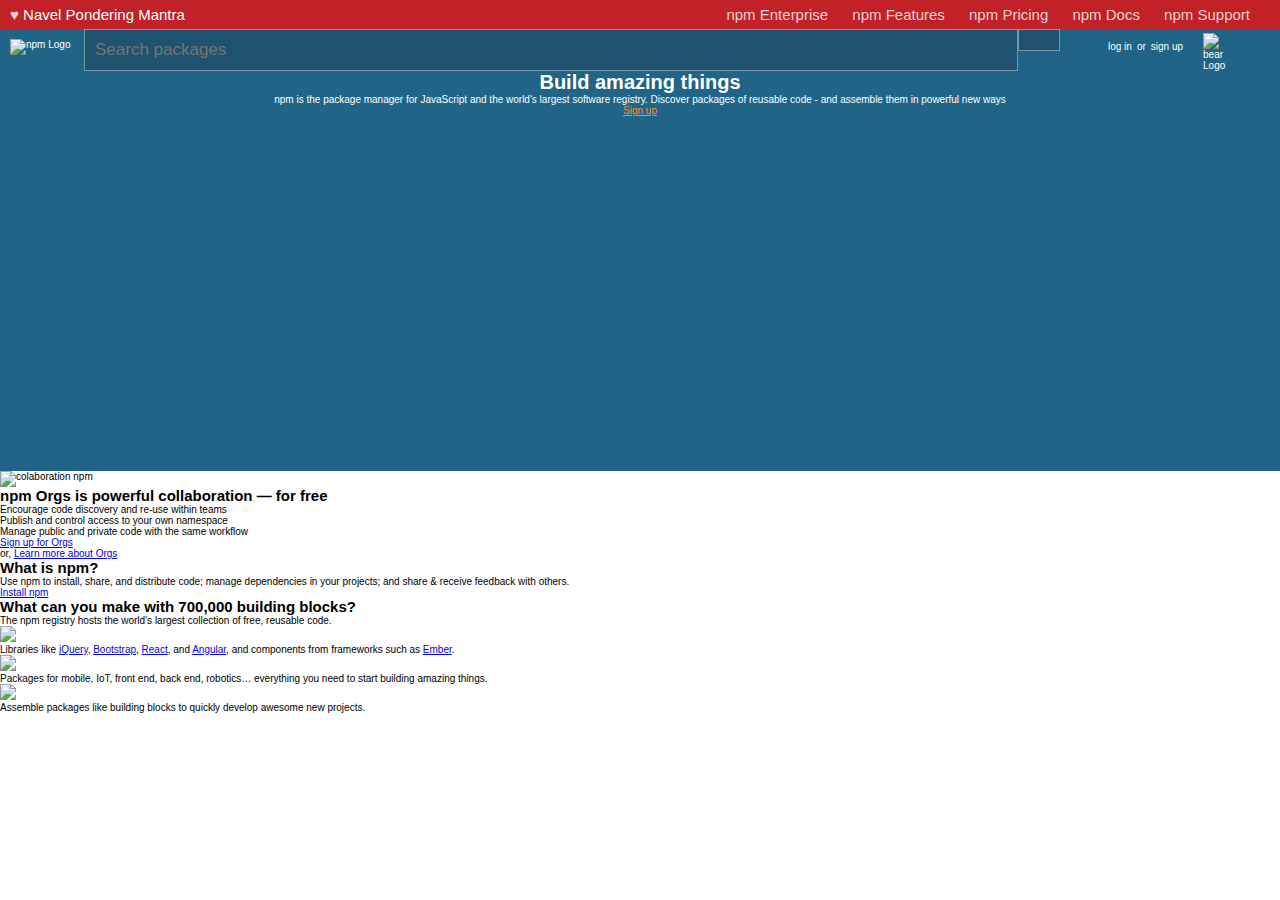
==== index.html @ 087a2a92 "First commit. Structure of html and css of header and nav-bar is finished" ====
<!DOCTYPE html>
<html lang="en">
<head>
  <meta charset="UTF-8">
  <meta name="viewport" content="width=device-width, initial-scale=1.0">
  <meta http-equiv="X-UA-Compatible" content="ie=edge">
  <link rel="stylesheet" href="https://use.fontawesome.com/releases/v5.3.1/css/all.css" integrity="sha384-mzrmE5qonljUremFsqc01SB46JvROS7bZs3IO2EmfFsd15uHvIt+Y8vEf7N7fWAU" crossorigin="anonymous">
  <link rel="stylesheet" type="text/css" href="styles.css">
  <title>npm</title>
</head>
<body>

  <nav>
    <div class="nav-left clearfix">
      <a class="heart" href="#">♥︎</a>
      <span class="acronym">Navel Pondering Mantra</span>
    </div>
    <ul class="nav-right">
      <li><a href="#">npm Enterprise</a></li>
      <li><a href="#">npm Features</a></li>
      <li><a href="#">npm Pricing</a></li>
      <li><a href="#">npm Docs</a></li>
      <li><a href="#">npm Support</a></li>
    </ul>
  </nav>


  <header>

  <div class="top-header">
    <img src="Images/npm-logo.png" alt="npm Logo">
    <div class="search-box">
      <input type="text" name:"search" placeholder="Search packages">
      <a href="#"><i class="fas fa-search"></i></a>
    </div>
    <div class="top-header-link"> 
      <a href="#">log in</a><p>or</p><a href="#">sign up</a></a>
    </div>
    <img class="small-logo" src="Images/bear-logo.png" alt="bear Logo">
  </div>

  <div class="mid-header clearfix">
    <div class="img-background"></div>

    <h1>Build amazing things</h1>
    <p>npm is the package manager for JavaScript and the world's largest software registry. Discover packages of reusable code - and assemble them in powerful new ways</p>
    <a href="#">Sign up</a>
  </div>
  </header>

<section id="collaboration">
  <img src="Images/collaboration.svg" alt="colaboration npm" width="100%">
  <h2>npm Orgs is powerful collaboration — for free</h2>
  <ul>
    <li>Encourage code discovery and re-use within teams</li>
    <li>Publish and control access to your own namespace</li>
    <li>Manage public and private code with the same workflow</li>
  </ul>
  <a href="#">Sign up for Orgs</a>
  <p>or, <a href="#">Learn more about Orgs</a></p>
</section>

<section id="about">
    <h2>What is npm?</h2>
    <p>Use npm to install, share, and distribute code; manage dependencies in your projects; and share & receive feedback with others.</p>
    <a href="#">Install npm</a>
</section>

<section id="functions">
    <h2>What can you make with 700,000 building blocks?</h2>
    <p>The npm registry hosts the world’s largest collection of free, reusable code.</p>
    <article class="find">
      <img src="Images/binoculars.svg">
      <p>Libraries like <a href="#">jQuery</a>, <a href="#">Bootstrap</a>, <a href="#">React</a>, and <a href="#">Angular</a>, and components from frameworks such as <a href="#">Ember</a>.</p>
    </article>
    <article class="discover">
        <img src="Images/mountain-flag.svg">
        <p>Packages for mobile, IoT, front end, back end, robotics… everything you need to start building amazing things.</p>
    </article>
    <article class="build">
        <img src="Images/backpack.svg">
        <p>Assemble packages like building blocks to quickly develop awesome new projects.</p>
    </article>
</section>


</body>
</html>
---- styles.css ----
*{
  margin: 0;
  padding: 0;
}

body {
  font-family: Helvetica;
  font-size: 10px;
}

.clearfix {
  clear: both;
}

nav {
  background-color: #C12127;
  color: white;
  font-size: 1.5em;
  width: 100%;
  padding: 6px 0;;

}

nav a {
  text-decoration: none;
  color: rgba(255,255,255,0.8);

}
.nav-right {
  float: right;
  padding: 0;
  margin: 0 20px 0 0;

}

.nav-right li {
  display: inline-block;
  margin: 0 10px;

}

.nav-left {
  display: inline-block;
  padding-left: 10px;
}

header {
  background-color: rgb(32, 101, 136);
  color: white;
}

.top-header {
width: 100%;
overflow: hidden;
height: 42px;
}

.top-header-link {
  float: left;
  text-align: center;
  text-decoration: none;
  color: white;
  padding: 12px 20px 12px 0;
}

.top-header-link p {
  float: left;
  text-align: center;
  text-decoration: none;
  color: white;
  padding: 0 5px;
}

.top-header-link a {
  float: left;
  text-align: center;
  text-decoration: none;
  color: white;
}

.top-header img {
  width: 5%;
  padding: 10px 10px;
  float: left;
}

.top-header .small-logo {
  width: 2.4%;
  float: left;  
  padding: 4px 0px;
}

.search-box {
  float: left;
  width: 80%;
}
.search-box a {
  float: left;
  background-color: rgb(31, 82, 111);
  padding: 10px 20px;
  margin-top: 0px;
  font-size: 17px;
  border: 0.2px solid rgba(255, 255, 255, 0.404);
}

.search-box input {
  padding: 10px 0px 10px 10px;
  width: 90%;
  float: left;
  margin-top: 0px;
  background-color: rgb(31, 82, 111);
  border: none;
  font-size: 17px;
  border: 0.2px solid rgba(255, 255, 255, 0.404);


}


.mid-header {
  width: 100%;
  margin: 0 auto;
  height: 400px;
  text-align: center;
  background-image: url(Images/city-scape.svg);
  background-repeat: no-repeat;
}


.mid-header .img-background{
  float: right;
}

.mid-header a {
  color: rgb(240, 146, 51);
}
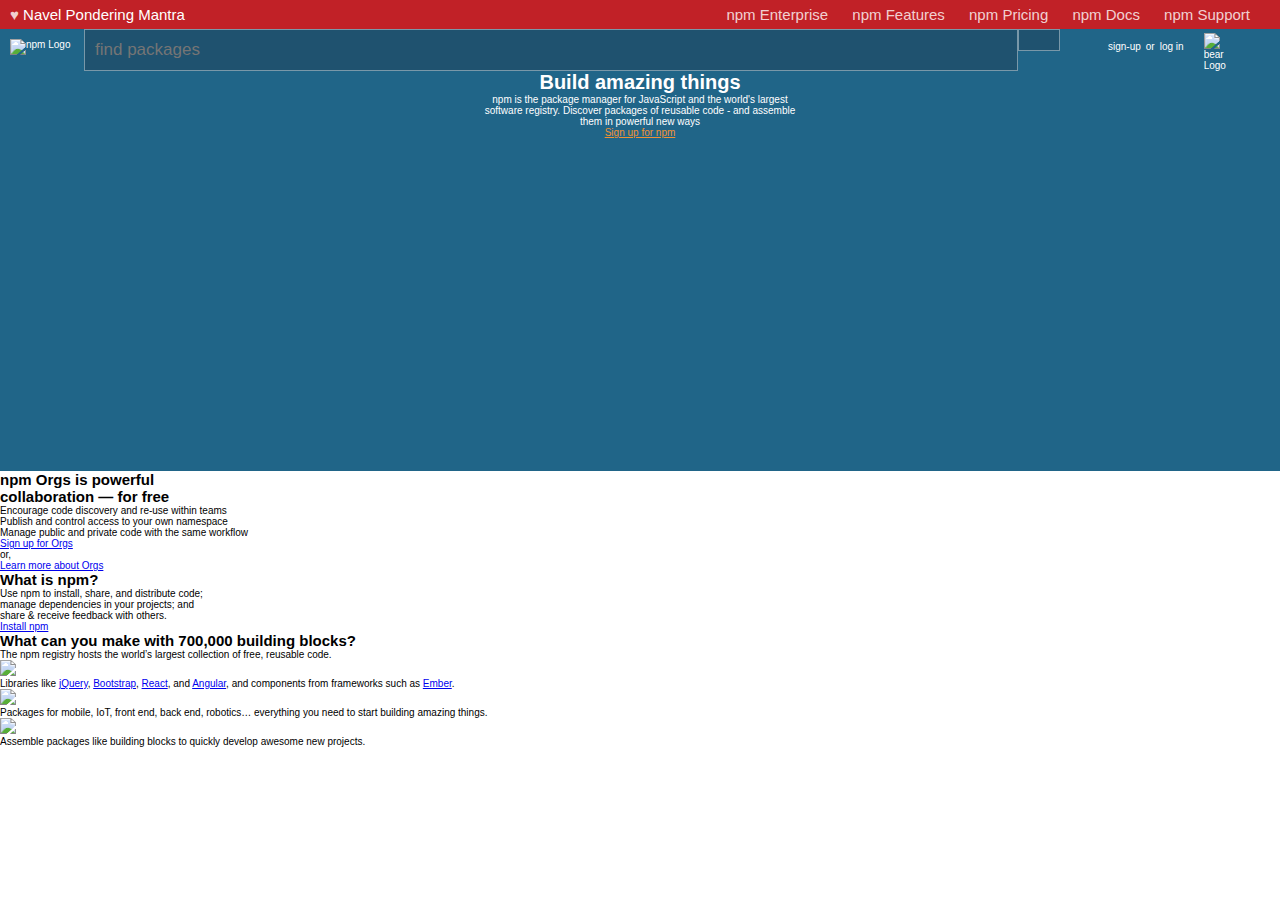
==== commit 79793a44: "Add sections 1 to 3 to the website" ====
--- a/index.html
+++ b/index.html
@@ -24,51 +24,55 @@
     </ul>
   </nav>
 
-
   <header>
-
   <div class="top-header">
     <img src="Images/npm-logo.png" alt="npm Logo">
     <div class="search-box">
-      <input type="text" name:"search" placeholder="Search packages">
+      <input type="text" name:"search" placeholder="find packages">
       <a href="#"><i class="fas fa-search"></i></a>
     </div>
     <div class="top-header-link"> 
-      <a href="#">log in</a><p>or</p><a href="#">sign up</a></a>
+      <a href="#"></a><a href="#">sign-up</a><p>or</p><a href="#">log in</a></a>
     </div>
     <img class="small-logo" src="Images/bear-logo.png" alt="bear Logo">
   </div>
-
+  <div class="img-background"></div>
   <div class="mid-header clearfix">
-    <div class="img-background"></div>
-
     <h1>Build amazing things</h1>
-    <p>npm is the package manager for JavaScript and the world's largest software registry. Discover packages of reusable code - and assemble them in powerful new ways</p>
-    <a href="#">Sign up</a>
+    <p>npm is the package manager for JavaScript and the world's largest<br>software registry. Discover packages of reusable code - and assemble<br>them in powerful new ways</p>
+    <a href="#">Sign up for npm</a>
   </div>
+  <div class="clearfix"></div>
   </header>
 
 <section id="collaboration">
-  <img src="Images/collaboration.svg" alt="colaboration npm" width="100%">
-  <h2>npm Orgs is powerful collaboration — for free</h2>
-  <ul>
+  <div class="img-background-collab"></div>
+  <div class="collab-text">
+    <h2>npm Orgs is powerful<br>collaboration — for free</h2>
+  <ul class="collab-list">
     <li>Encourage code discovery and re-use within teams</li>
     <li>Publish and control access to your own namespace</li>
     <li>Manage public and private code with the same workflow</li>
   </ul>
-  <a href="#">Sign up for Orgs</a>
-  <p>or, <a href="#">Learn more about Orgs</a></p>
+  <a href="#" class="collab-button">Sign up for Orgs</a><br>
+  <p>or, </p><a href="#">Learn more about Orgs</a>
+  </div>
 </section>
 
 <section id="about">
+  <div class="about-text">
     <h2>What is npm?</h2>
-    <p>Use npm to install, share, and distribute code; manage dependencies in your projects; and share & receive feedback with others.</p>
+    <p>Use npm to install, share, and distribute code;<br> manage dependencies in your projects; and<br> share & receive feedback with others.</p>
     <a href="#">Install npm</a>
+  </div>
 </section>
 
 <section id="functions">
+    <div class="func-heading">
     <h2>What can you make with 700,000 building blocks?</h2>
     <p>The npm registry hosts the world’s largest collection of free, reusable code.</p>
+    </div>
+    <div class="func-logos">
     <article class="find">
       <img src="Images/binoculars.svg">
       <p>Libraries like <a href="#">jQuery</a>, <a href="#">Bootstrap</a>, <a href="#">React</a>, and <a href="#">Angular</a>, and components from frameworks such as <a href="#">Ember</a>.</p>
@@ -81,6 +85,7 @@
         <img src="Images/backpack.svg">
         <p>Assemble packages like building blocks to quickly develop awesome new projects.</p>
     </article>
+    </div>
 </section>
 
 
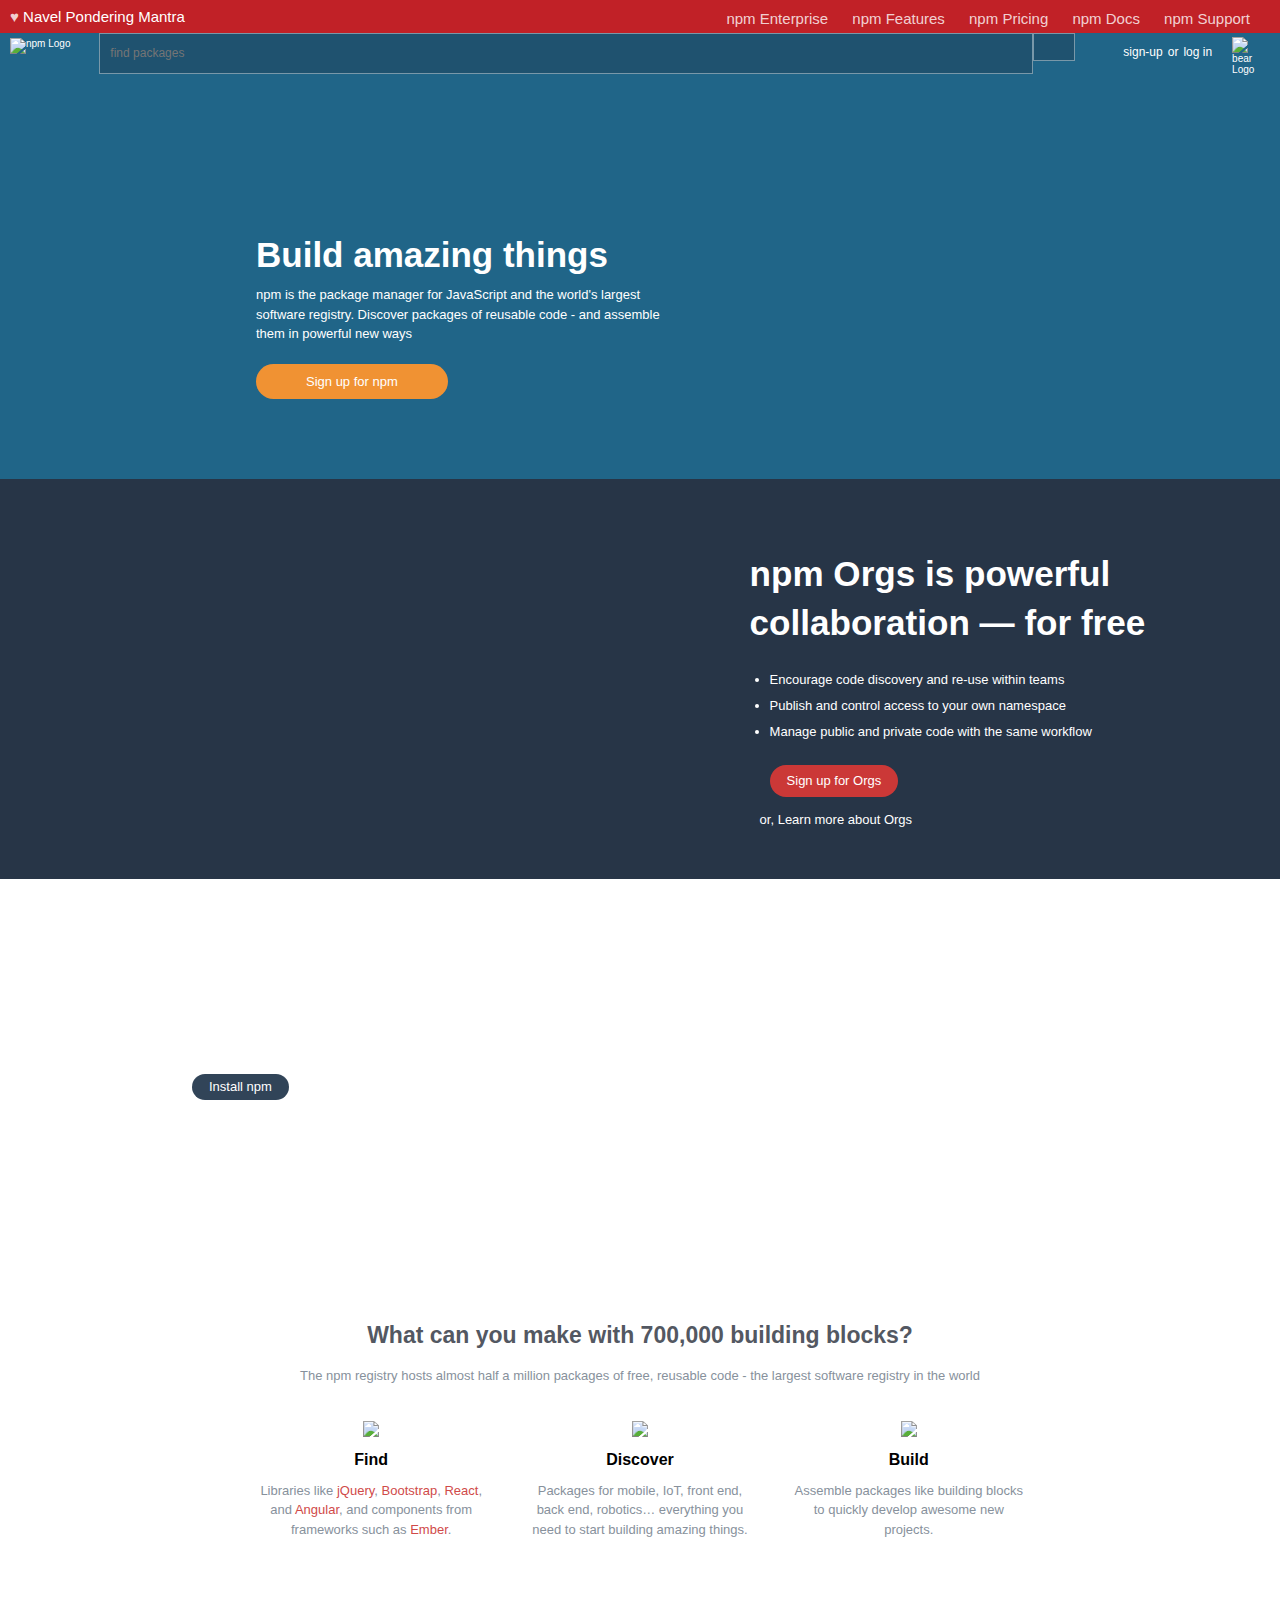
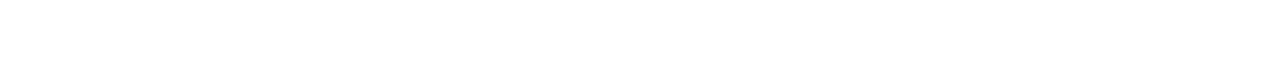
==== commit 8fea0559: "Add last section of the website and the finished clone. Not responsive and tested on a 1366x768px mo" ====
--- a/index.html
+++ b/index.html
@@ -5,15 +5,15 @@
   <meta name="viewport" content="width=device-width, initial-scale=1.0">
   <meta http-equiv="X-UA-Compatible" content="ie=edge">
   <link rel="stylesheet" href="https://use.fontawesome.com/releases/v5.3.1/css/all.css" integrity="sha384-mzrmE5qonljUremFsqc01SB46JvROS7bZs3IO2EmfFsd15uHvIt+Y8vEf7N7fWAU" crossorigin="anonymous">
-  <link rel="stylesheet" type="text/css" href="styles.css">
+  <link rel="stylesheet" type="text/css" href="styles/styles.css">
   <title>npm</title>
 </head>
 <body>
 
   <nav>
-    <div class="nav-left clearfix">
-      <a class="heart" href="#">♥︎</a>
-      <span class="acronym">Navel Pondering Mantra</span>
+    <div class="nav-left">
+      <a href="#">♥︎</a>
+      <span>Navel Pondering Mantra</span>
     </div>
     <ul class="nav-right">
       <li><a href="#">npm Enterprise</a></li>
@@ -26,18 +26,18 @@
 
   <header>
   <div class="top-header">
-    <img src="Images/npm-logo.png" alt="npm Logo">
+    <img class= "npm-logo" src="Images/npm-logo.png" alt="npm Logo">
     <div class="search-box">
       <input type="text" name:"search" placeholder="find packages">
       <a href="#"><i class="fas fa-search"></i></a>
     </div>
-    <div class="top-header-link"> 
+    <div class="top-header-signup"> 
       <a href="#"></a><a href="#">sign-up</a><p>or</p><a href="#">log in</a></a>
     </div>
-    <img class="small-logo" src="Images/bear-logo.png" alt="bear Logo">
+    <img class="bear-logo" src="Images/bear-logo.png" alt="bear Logo">
   </div>
   <div class="img-background"></div>
-  <div class="mid-header clearfix">
+  <div class="mid-header">
     <h1>Build amazing things</h1>
     <p>npm is the package manager for JavaScript and the world's largest<br>software registry. Discover packages of reusable code - and assemble<br>them in powerful new ways</p>
     <a href="#">Sign up for npm</a>
@@ -70,19 +70,22 @@
 <section id="functions">
     <div class="func-heading">
     <h2>What can you make with 700,000 building blocks?</h2>
-    <p>The npm registry hosts the world’s largest collection of free, reusable code.</p>
+    <p>The npm registry hosts almost half a million packages of free, reusable code - the largest software registry in the world</p>
     </div>
     <div class="func-logos">
-    <article class="find">
+    <article class="col">
       <img src="Images/binoculars.svg">
+      <h3>Find</h3>
       <p>Libraries like <a href="#">jQuery</a>, <a href="#">Bootstrap</a>, <a href="#">React</a>, and <a href="#">Angular</a>, and components from frameworks such as <a href="#">Ember</a>.</p>
     </article>
-    <article class="discover">
+    <article class="col col-middle">
         <img src="Images/mountain-flag.svg">
+        <h3>Discover</h3>
         <p>Packages for mobile, IoT, front end, back end, robotics… everything you need to start building amazing things.</p>
     </article>
-    <article class="build">
+    <article class="col">
         <img src="Images/backpack.svg">
+        <h3>Build</h3>
         <p>Assemble packages like building blocks to quickly develop awesome new projects.</p>
     </article>
     </div>
--- a/styles/styles.css
+++ b/styles/styles.css
@@ -0,0 +1,289 @@
+*{
+  margin: 0;
+  padding: 0;
+}
+
+body {
+  font-family: Helvetica;
+  font-size: 10px;
+}
+
+.clearfix {
+  clear: both;
+}
+
+nav {
+  background-color: #C12127;
+  color: white;
+  font-size: 1.5em;
+  width: 100%;
+  padding: 6px 0;
+}
+
+nav a {
+  text-decoration: none;
+  color: rgba(255,255,255,0.8);
+
+}
+.nav-right {
+  float: right;
+  margin-right: 20px;
+}
+
+.nav-right li {
+  display: inline-block;
+  margin: 4px 10px;
+}
+
+.nav-left {
+  display: inline-block;
+  padding-left: 10px;
+  margin: 2px 0;
+}
+
+header {
+  background-color: rgb(32, 101, 136);
+  color: white;
+}
+
+.top-header {
+width: 100%;
+height: 42px;
+}
+
+.search-box {
+  float: left;
+  width: 80%;
+
+}
+.search-box a {
+  float: left;
+  padding: 13px 20px 13px 20px;
+  font-size: 1.2em;
+  border: 0.2px solid rgba(255, 255, 255, 0.404);
+  color: white;
+  background-color: rgb(31, 82, 111);
+}
+
+.search-box input {
+  padding: 12px 0px 13px 10px;
+  background-color: rgb(31, 82, 111);
+  width: 90%;
+  float: left;
+  border: none;
+  font-size: 1.2em;
+  border: 0.2px solid rgba(255, 255, 255, 0.404);
+}
+
+.top-header-signup {
+  float: left;
+  text-align: center;
+  text-decoration: none;
+  color: white;
+  padding: 12px 20px 12px 0;
+}
+
+.top-header-signup p {
+  float: left;
+  text-align: center;
+  color: white;
+  padding: 0 5px;
+  font-size: 1.2em;
+}
+
+.top-header-signup a {
+  float: left;
+  text-align: center;
+  text-decoration: none;
+  color: white;
+  font-size: 1.2em;
+}
+
+.top-header .npm-logo {
+  width: 6.2%;
+  padding: 5px 10px;
+  float: left;
+}
+
+.top-header .bear-logo {
+  width: 2.4%;
+  float: left;  
+  padding: 4px 0px;
+}
+
+.mid-header {
+  width: 100%;
+  height: 400px;
+  position: absolute;
+  top: 25%;
+  left: 20%;
+}
+
+.img-background{
+  float: right;
+  width: 100%;
+  height: 400px;
+  background-image: url(../Images/city-scape.svg);
+  background-repeat: no-repeat;
+}
+
+.mid-header p {
+  font-size: 1.3em;
+  line-height: 1.5em;
+}
+
+.mid-header a {
+  color: white;
+  border-radius: 20px;
+  padding: 10px 50px;
+  margin: 20px 0;
+  display: inline-block;
+  background-color: rgb(240, 146, 51);
+  font-size: 1.3em;
+  text-decoration: none;
+}
+
+h1 {
+  font-size: 3.5em;
+  margin: 10px 0;
+}
+
+#collaboration {
+  background-color: rgb(39, 53, 71);
+  height: 400px;
+  width: 100%;
+}
+
+.img-background-collab {
+  background-image: url(../Images/collaboration.svg);
+  background-repeat: no-repeat;
+  padding: 12%;
+  margin: 100px 0 0 33%;
+  float: left;
+}
+
+.collab-text h2 {
+  font-size: 2.7em;
+  line-height: 1.4em;
+}
+
+
+.collab-text {
+  float: left;
+  color: white;
+  margin: 70px 0 0 20px;
+  font-size: 1.3em;
+  line-height: 2em;
+}
+
+.collab-list {
+  margin: 20px 0 0 20px;
+}
+
+.collab-text .collab-button {
+  color: white;
+  border-radius: 20px;
+  padding: 3px 17px;
+  margin: 20px 20px 10px 20px;
+  display: inline-block;
+  background-color: rgb(203, 56, 55);
+  text-decoration: none;
+}
+
+.collab-text a {
+  text-decoration: none;
+  color: white;
+}
+
+.collab-text p {
+  display: inline;
+  margin-left: 10px;
+}
+
+#about {
+  background-image: url(../Images/forklift.svg);
+  background-size: cover;
+  height: 400px;
+  width: 100%;
+  position: relative;
+}
+
+#about h2 {
+  font-size: 2.3em;
+  line-height: 1.4em;
+}
+
+.about-text {
+  position: absolute;
+  top: 20%;
+  left: 15%;
+  font-size: 1.3em;
+  line-height: 1.5em;
+  color: white;
+}
+
+.about-text a {
+  border-radius: 20px;
+  padding: 3px 17px;
+  margin: 15px 0px 10px 0px;
+  display: inline-block;
+  background-color: rgb(49, 68, 88);
+  text-decoration: none;
+  color: white;
+}
+
+#functions {
+  background-color: white;
+  height: 400px;
+  width: 60%;
+  margin: 0 auto;
+}
+
+.func-heading {
+  text-align: center;
+  padding: 40px 0 5px 0;
+}
+
+#functions h2 {
+  color: rgb(83, 88, 98);
+  font-size: 2.3em;
+  line-height: 1.4em;
+  margin-bottom: 15px;
+}
+
+#functions p {
+  color:rgb(135, 145, 156);
+  font-size: 1.3em;
+  line-height: 1.5em;
+}
+
+#functions h3 {
+  color: black;
+  font-size: 1.6em;
+  line-height: 1.5em;
+  margin: 9px 0;
+  font-weight: 700;
+}
+
+.func-logos {
+  text-align: center;
+  margin: 30px 0 0 0;
+}
+
+.func-logos img {
+  width: 40%;
+}
+
+.col {
+  float: left;
+  width: 30%
+}
+
+.col-middle {
+  margin: 0 5%;
+}
+
+.func-logos a {
+  color: rgb(208, 74, 73);
+  text-decoration: none;
+}